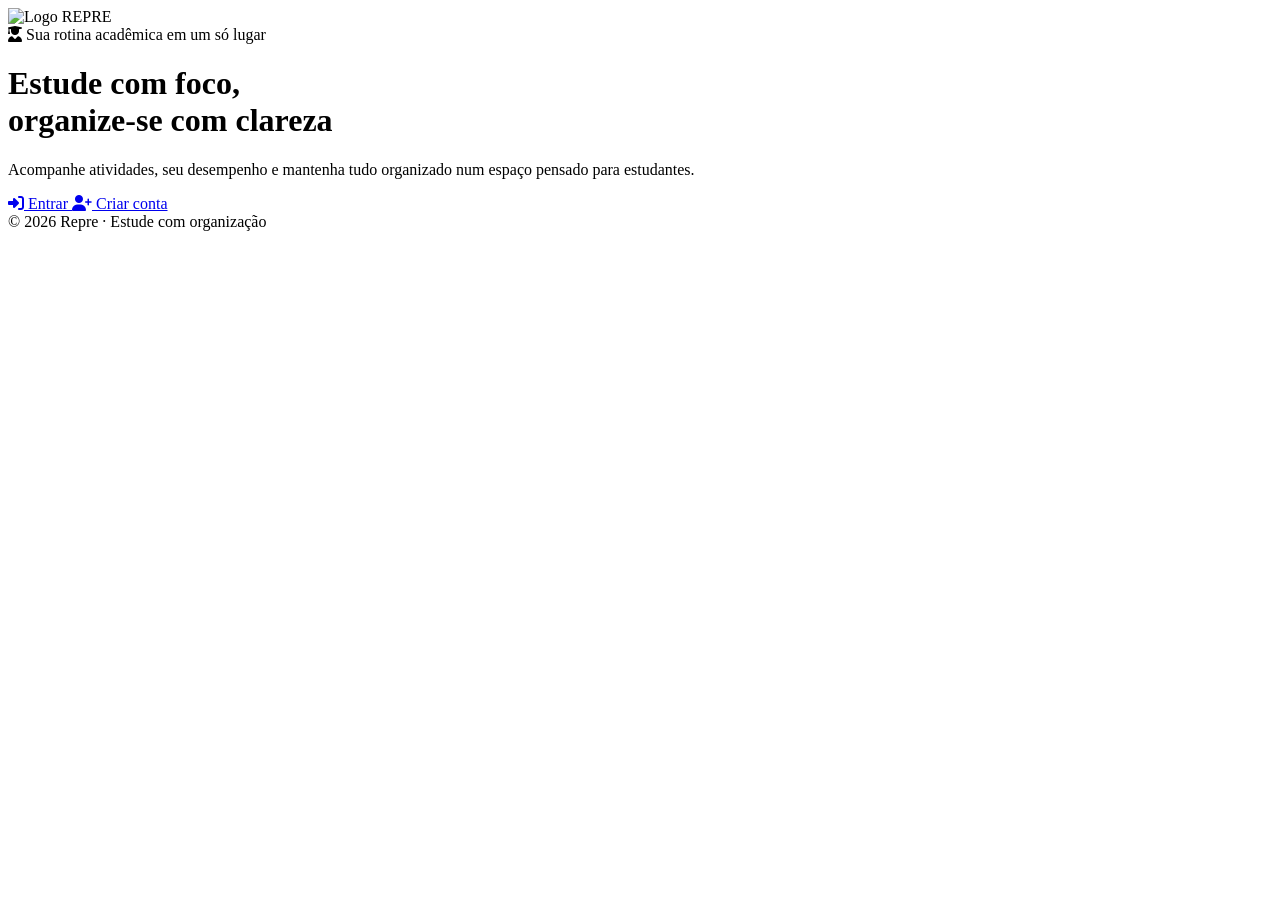
==== index.html @ cb890401 "home-login-register sem os livros caindo" ====
<!doctype html>
<html lang="pt-BR">
  <head>
    <meta charset="UTF-8" />
    <meta name="viewport" content="width=device-width, initial-scale=1.0" />
    <title>REPRE</title>
    <link rel="stylesheet" href="Styles/index.css" />
    <link
      href="https://fonts.googleapis.com/css2?family=Montserrat:wght@400;500;600;700&display=swap"
      rel="stylesheet"
    />
    <link
      rel="stylesheet"
      href="https://cdnjs.cloudflare.com/ajax/libs/font-awesome/6.7.2/css/all.min.css"
    />
    <link rel="shortcut icon" href="Images/Logo.png" type="image/x-icon" />
  </head>

  <body>
    <!--      <div class="bg-books" id="bgBooks" aria-hidden="true"></div> -->
    <header>
      <img src="Images/Logo.png" alt="Logo" height="30px" />
      <!-- <i class="fa-solid fa-graduation-cap" style="color: #584391;"></i> -->
      REPRE
    </header>

    <main>
      <div class="caixinha fade">
        <i class="fa-solid fa-user-graduate"></i>
        Sua rotina acadêmica em um só lugar
      </div>

      <h1 class="fade">
        Estude com <span class="marcacao">foco</span>,<br />organize-se com
        <span class="marcacao">clareza</span>
      </h1>

      <p class="subtitle fade">
        Acompanhe atividades, seu desempenho e mantenha tudo organizado num
        espaço pensado para estudantes.
      </p>

      <div class="actions fade">
        <a href="login.html" class="btn btn-entrar">
          <i class="fa-solid fa-right-to-bracket"></i>
          Entrar
        </a>
        <a href="cadastro.html" class="btn btn-cadastrar">
          <i class="fa-solid fa-user-plus"></i>
          Criar conta
        </a>
      </div>
    </main>

    <footer>© 2026 Repre · Estude com organização</footer>

    <script src="funcaolivros.js"></script>
  </body>
</html>
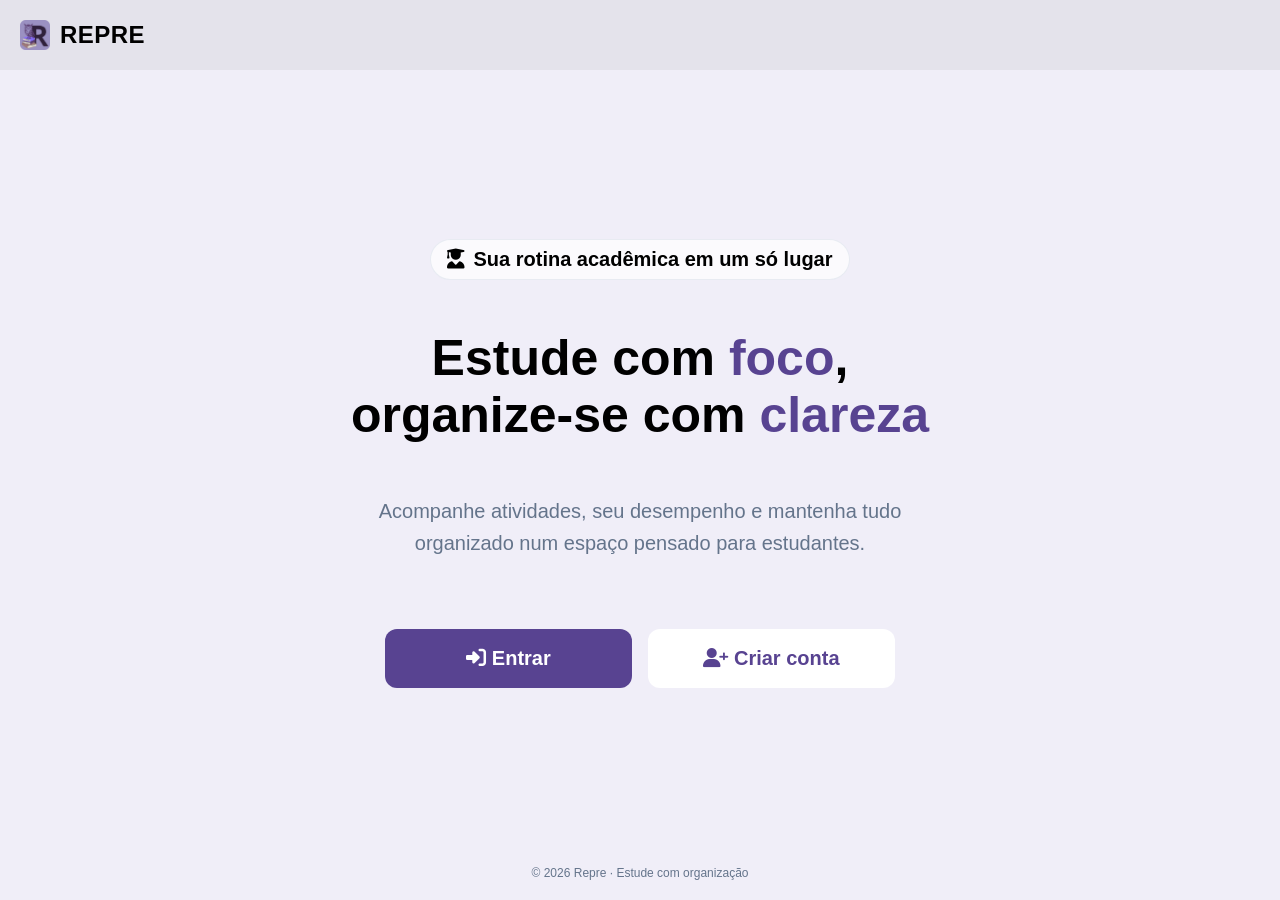
==== commit 756022cd: "login-register-index inicial" ====
--- a/index.html
+++ b/index.html
@@ -1,59 +1,59 @@
-<!doctype html>
-<html lang="pt-BR">
-  <head>
-    <meta charset="UTF-8" />
-    <meta name="viewport" content="width=device-width, initial-scale=1.0" />
-    <title>REPRE</title>
-    <link rel="stylesheet" href="Styles/index.css" />
-    <link
-      href="https://fonts.googleapis.com/css2?family=Montserrat:wght@400;500;600;700&display=swap"
-      rel="stylesheet"
-    />
-    <link
-      rel="stylesheet"
-      href="https://cdnjs.cloudflare.com/ajax/libs/font-awesome/6.7.2/css/all.min.css"
-    />
-    <link rel="shortcut icon" href="Images/Logo.png" type="image/x-icon" />
-  </head>
-
-  <body>
-    <!--      <div class="bg-books" id="bgBooks" aria-hidden="true"></div> -->
-    <header>
-      <img src="Images/Logo.png" alt="Logo" height="30px" />
-      <!-- <i class="fa-solid fa-graduation-cap" style="color: #584391;"></i> -->
-      REPRE
-    </header>
-
-    <main>
-      <div class="caixinha fade">
-        <i class="fa-solid fa-user-graduate"></i>
-        Sua rotina acadêmica em um só lugar
-      </div>
-
-      <h1 class="fade">
-        Estude com <span class="marcacao">foco</span>,<br />organize-se com
-        <span class="marcacao">clareza</span>
-      </h1>
-
-      <p class="subtitle fade">
-        Acompanhe atividades, seu desempenho e mantenha tudo organizado num
-        espaço pensado para estudantes.
-      </p>
-
-      <div class="actions fade">
-        <a href="login.html" class="btn btn-entrar">
-          <i class="fa-solid fa-right-to-bracket"></i>
-          Entrar
-        </a>
-        <a href="cadastro.html" class="btn btn-cadastrar">
-          <i class="fa-solid fa-user-plus"></i>
-          Criar conta
-        </a>
-      </div>
-    </main>
-
-    <footer>© 2026 Repre · Estude com organização</footer>
-
-    <script src="funcaolivros.js"></script>
-  </body>
-</html>
+<!doctype html>
+<html lang="pt-BR">
+  <head>
+    <meta charset="UTF-8" />
+    <meta name="viewport" content="width=device-width, initial-scale=1.0" />
+    <title>REPRE</title>
+    <link rel="stylesheet" href="Styles/index.css" />
+    <link
+      href="https://fonts.googleapis.com/css2?family=Montserrat:wght@400;500;600;700&display=swap"
+      rel="stylesheet"
+    />
+    <link
+      rel="stylesheet"
+      href="https://cdnjs.cloudflare.com/ajax/libs/font-awesome/6.7.2/css/all.min.css"
+    />
+    <link rel="shortcut icon" href="Images/Logo.png" type="image/x-icon" />
+  </head>
+
+  <body>
+    <!--      <div class="bg-books" id="bgBooks" aria-hidden="true"></div> -->
+    <header>
+      <img src="Images/Logo.png" alt="Logo" height="30px" />
+      <!-- <i class="fa-solid fa-graduation-cap" style="color: #584391;"></i> -->
+      REPRE
+    </header>
+
+    <main>
+      <div class="caixinha fade">
+        <i class="fa-solid fa-user-graduate"></i>
+        Sua rotina acadêmica em um só lugar
+      </div>
+
+      <h1 class="fade">
+        Estude com <span class="marcacao">foco</span>,<br />organize-se com
+        <span class="marcacao">clareza</span>
+      </h1>
+
+      <p class="subtitle fade">
+        Acompanhe atividades, seu desempenho e mantenha tudo organizado num
+        espaço pensado para estudantes.
+      </p>
+
+      <div class="actions fade">
+        <a href="login.html" class="btn btn-entrar">
+          <i class="fa-solid fa-right-to-bracket"></i>
+          Entrar
+        </a>
+        <a href="cadastro.html" class="btn btn-cadastrar">
+          <i class="fa-solid fa-user-plus"></i>
+          Criar conta
+        </a>
+      </div>
+    </main>
+
+    <footer>© 2026 Repre · Estude com organização</footer>
+
+    <script src="funcaolivros.js"></script>
+  </body>
+</html>
--- a/Styles/index.css
+++ b/Styles/index.css
@@ -0,0 +1,226 @@
+*,
+*::before,
+*::after {
+    box-sizing: border-box;
+    margin: 0;
+    padding: 0;
+}
+
+body {
+    font-family: 'Montserrat', sans-serif;
+    background-color: #f0eef8;
+    
+    display: flex;
+    align-items: center;
+    justify-content: center;
+    flex-direction: column;
+}
+/* Livros Caindo */
+.bg-books {
+    position: fixed;
+    inset: 0;
+    z-index: 0;
+    pointer-events: none;
+    overflow: hidden;
+}
+
+.book {
+    position: absolute;
+    top: -60px;
+    animation: fall linear infinite;
+    will-change: transform;
+}
+
+@keyframes fall {
+    0% {
+        transform: translateY(0) rotate(0deg);
+    }
+
+    100% {
+        transform: translateY(110vh) rotate(360deg);
+    }
+}
+
+@keyframes fade-down {
+    from {
+        opacity: 0;
+        transform: translateY(12px);
+    }
+
+    to {
+        opacity: 1;
+        transform: translateY(0);
+    }
+}
+
+.fade {
+    opacity: 0;
+    animation: fade-down 0.6s ease both;
+}
+
+/*@media (prefers-reduced-motion: reduce) {
+    .book {
+        animation: none;
+        display: none;
+    }
+
+    .fade {
+        animation: none;
+        opacity: 1;
+    }
+}
+*/
+header {
+    background-color: #e4e3eb;
+    position: relative;
+    z-index: 10;
+    display: flex;
+    align-items: center;
+    padding: 20px;
+    width: 100vw;
+    gap: 10px;
+    font-size: 24px;
+    font-weight: 800;
+    color: var(--slate-700);
+    letter-spacing: 0.02em;
+    margin-bottom: 20px;
+}
+
+
+
+main {
+    /* Flex:1 serve pra ocupar todo o espaço restante do container */
+    flex: 1;
+    display: flex;
+    flex-direction: column;
+    align-items: center;
+    justify-content: center;
+    text-align: center;
+    gap: 20px;
+}
+
+.caixinha {
+    display: inline-flex;
+    align-items: center;
+    gap: 8px;
+    font-size: 16px;
+    font-weight: 700;
+    background: rgba(255, 255, 255, 0.7);
+    border: 1px solid rgba(203, 213, 225, 0.4);
+    padding: 8px 16px;
+    border-radius: 100px;
+    backdrop-filter: blur(4px);
+    margin: 10px 15px 0px;
+}
+i.fa-solid.fa-user-graduate{
+    font-size: 25px;
+   }
+
+h1 {
+    font-weight: 800;
+    line-height: 1.15;
+    color: var(--slate-700);
+    max-width: 720px;
+}
+
+h1 .marcacao {
+    color: #584391;
+}
+
+.subtitle {
+    margin-top: 16px;
+    font-size: 18px;
+    color: rgb(100 116 139);
+    max-width: 560px;
+    line-height: 1.6;
+    animation-delay: 0.2s;
+    margin-bottom: 32px;
+    text-align: justify;
+    margin: 0px 15px;
+}
+
+.actions {
+    padding-top: 20px;
+    display: flex;
+    gap: 16px;
+    flex-direction: column;
+    width: 93%;
+}
+
+.btn {
+   
+    font-size: 16px;
+    font-weight: 700;
+    padding: 18px;
+    border-radius: 12px;
+    text-decoration: none;
+    transition: transform 0.2s ease, box-shadow 0.2s ease, border-color 0.2s ease;
+}
+
+.btn-entrar {
+    background-color: #584391;
+    color: #ffffff;
+}
+
+.btn-entrar:hover {
+    background-color: #452d7a;
+    box-shadow: 0 6px 20px rgba(88, 67, 145, 0.3);
+    transform: translateY(-1px);
+}
+
+.btn-cadastrar {
+    background-color: #fff;
+    color: #584391;
+}
+
+.btn-cadastrar:hover {
+    box-shadow: 0 6px 20px rgba(88, 67, 145, 0.3);
+    transform: translateY(-1px);
+}
+
+footer {
+    margin-top: 20px;
+    text-align: center;
+    padding: 20px 0;
+    font-size: 12px;
+    color: rgb(100 116 139);
+    top: 27vh;
+}
+
+@media (min-width: 768px) {
+   body{
+    display: flex;
+    flex-direction: column;
+    align-items: center;
+    justify-content: center;
+    min-height: 100vh;
+   }
+   .subtitle{
+    text-align: center;
+   }
+   .actions{
+    display: flex;
+    flex-direction: row;
+    justify-content: center;
+   }
+   .btn{
+    width: 45%;
+   }
+   i.fa-solid.fa-user-graduate{
+    font-size: 20px;
+   }
+   h1{
+    font-size: 40px;
+   }
+}
+@media (min-width: 1200px){
+    main{
+        gap:50px;
+    }
+    h1{
+        font-size: 50px;
+    }
+    .caixinha, .subtitle, .btn{
+        font-size: 20px;
+    }
+}
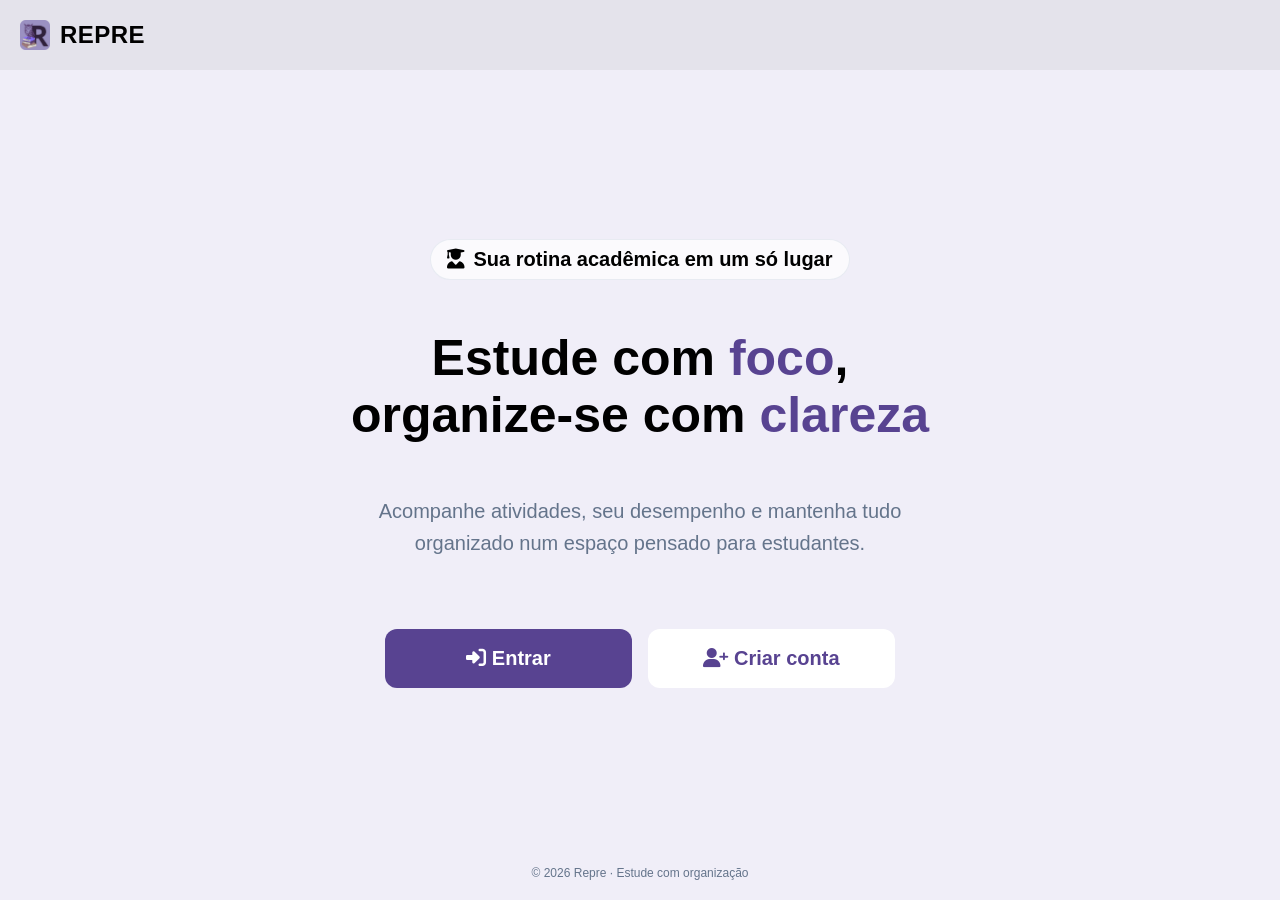
==== commit 346fb0b3: "livrosCaindo" ====
--- a/index.html
+++ b/index.html
@@ -17,7 +17,7 @@
   </head>
 
   <body>
-    <!--      <div class="bg-books" id="bgBooks" aria-hidden="true"></div> -->
+    <div class="bg-books" id="bgBooks" aria-hidden="true"></div>
     <header>
       <img src="Images/Logo.png" alt="Logo" height="30px" />
       <!-- <i class="fa-solid fa-graduation-cap" style="color: #584391;"></i> -->
